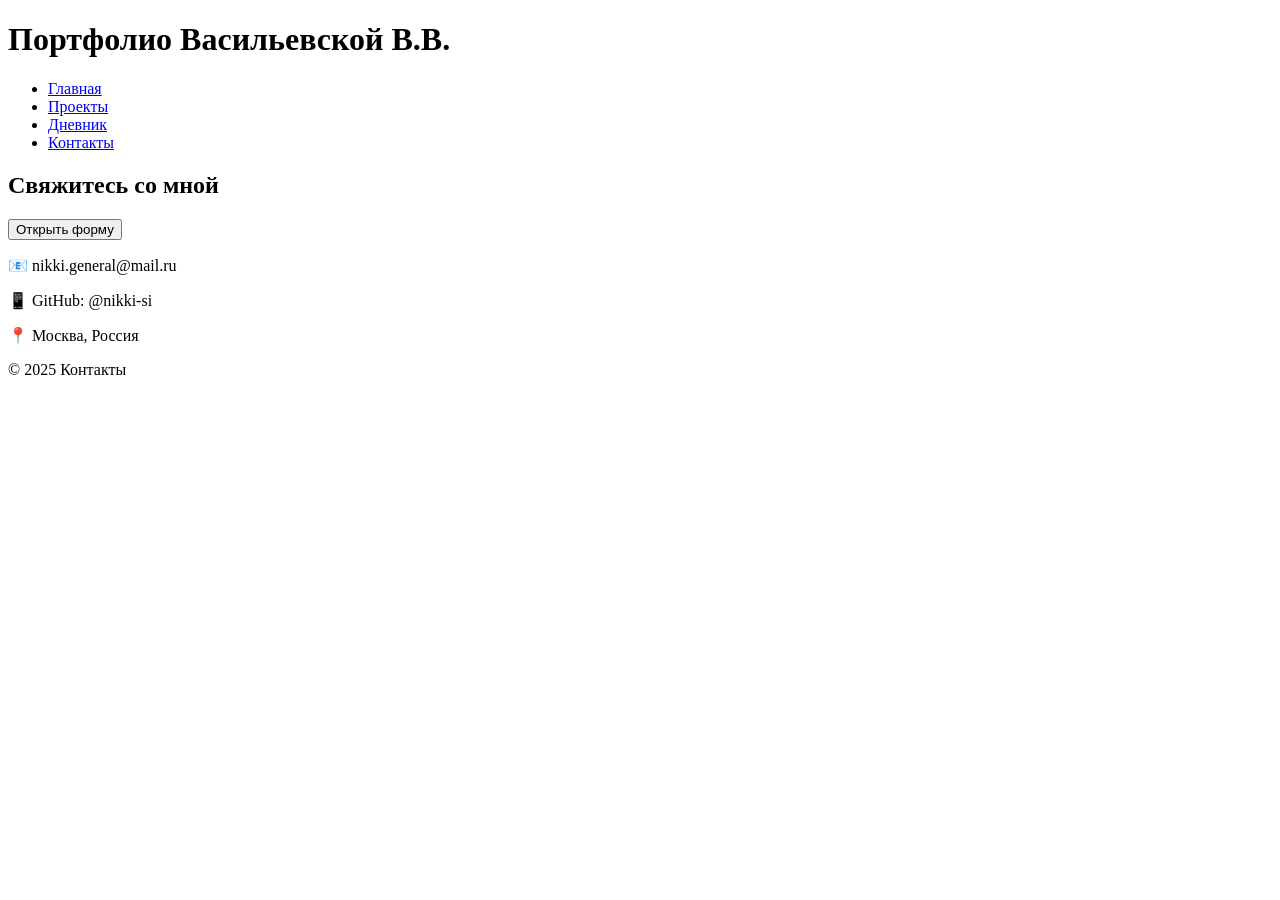
==== pages/contacts.html @ c7d2796f "Create contacts.html" ====
<!DOCTYPE html>
<html lang="ru">
<head>
  <meta charset="UTF-8" />
  <meta name="viewport" content="width=device-width, initial-scale=1.0" />
  <title>Контакты — Портфолио Васильевской В.В.</title>
  <link rel="stylesheet" href="../styles/styles.css" />
</head>
<body>
  <div class="page">
    <header class="header">
      <h1 class="header__title">Портфолио Васильевской В.В.</h1>
    </header>

    <nav class="nav">
      <ul class="nav__list">
        <li class="nav__item"><a class="nav__link" href="../index.html">Главная</a></li>
        <li class="nav__item"><a class="nav__link" href="projects.html">Проекты</a></li>
        <li class="nav__item"><a class="nav__link" href="diary.html">Дневник</a></li>
        <li class="nav__item nav__item--active"><a class="nav__link" href="contacts.html">Контакты</a></li>
      </ul>
    </nav>

    <main class="main">
      <section class="contacts">
        <h2 class="contacts__title">Свяжитесь со мной</h2>
        <button class="contacts__btn" onclick="contactModal.showModal()">Открыть форму</button>

        <div class="contacts__info">
          <p>📧 nikki.general@mail.ru</p>
          <p>📱 GitHub: @nikki-si</p>
          <p>📍 Москва, Россия</p>
        </div>
      </section>
    </main>


    <dialog id="contactModal">
      <div class="modal-header">
        <h2>Форма обратной связи</h2>
      </div>
      <div class="modal-content">
        <form id="feedbackForm" method="dialog">
          <div class="form-group">
            <label for="name">Имя<span class="required">*</span></label>
            <input type="text" id="name" name="name" required placeholder="Введите ваше имя">
          </div>
          <div class="form-group">
            <label for="email">Email<span class="required">*</span></label>
            <input type="email" id="email" name="email" required placeholder="example@mail.ru">
          </div>
          <div class="form-group">
            <label for="message">Сообщение<span class="required">*</span></label>
            <textarea id="message" name="message" required placeholder="Ваше сообщение..."></textarea>
          </div>
          <div class="modal-actions">
            <button type="submit" class="btn btn-secondary">Отмена</button>
            <button type="button" class="btn btn-primary" onclick="submitForm()">Отправить</button>
          </div>
        </form>
      </div>
    </dialog>

    <footer class="footer">
      <p class="footer__text">&copy; 2025 Контакты</p>
    </footer>
  </div>

  <script>
    function submitForm() {
      const form = document.getElementById('feedbackForm');
      if (!form.checkValidity()) {
        form.reportValidity();
        return;
      }
      alert('Спасибо! Ваше сообщение отправлено.');
      contactModal.close();
      form.reset();
    }

    document.getElementById('contactModal').addEventListener('click', function(e) {
      if (e.target === this) this.close();
    });
  </script>
</body>
</html>
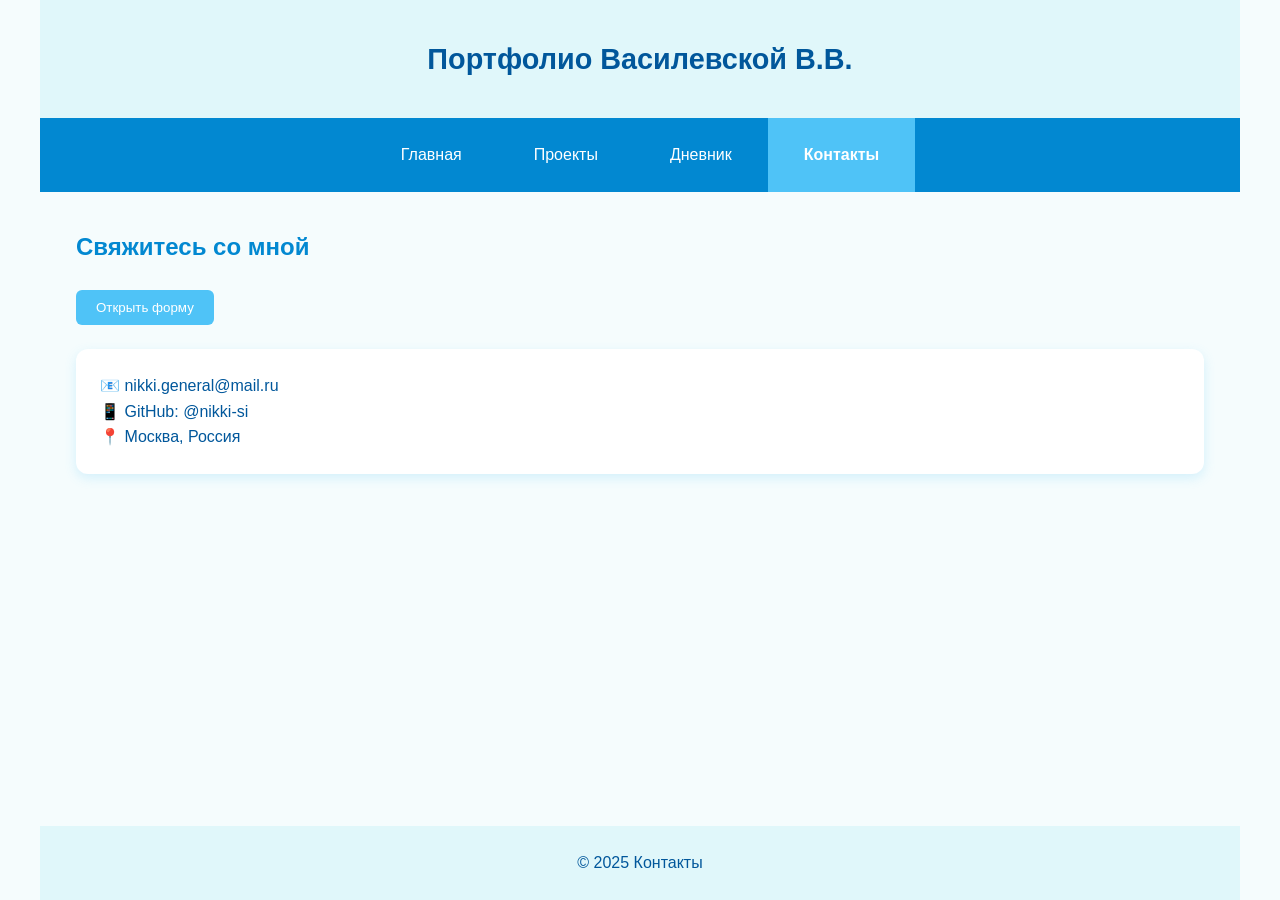
==== commit 647a1a1a: "Update contacts.html" ====
--- a/pages/contacts.html
+++ b/pages/contacts.html
@@ -3,13 +3,13 @@
 <head>
   <meta charset="UTF-8" />
   <meta name="viewport" content="width=device-width, initial-scale=1.0" />
-  <title>Контакты — Портфолио Васильевской В.В.</title>
+  <title>Контакты — Портфолио Василевской В.В.</title>
   <link rel="stylesheet" href="../styles/styles.css" />
 </head>
 <body>
   <div class="page">
     <header class="header">
-      <h1 class="header__title">Портфолио Васильевской В.В.</h1>
+      <h1 class="header__title">Портфолио Василевской В.В.</h1>
     </header>
 
     <nav class="nav">
--- a/styles/styles.css
+++ b/styles/styles.css
@@ -0,0 +1,394 @@
+
+:root {
+  --color-main: #e0f7fa;       
+  --color-accent: #4fc3f7;      
+  --color-light: #ffffff;      
+  --color-dark: #0288d1;        
+  --color-text: #01579b;        
+  --color-white: #ffffff;
+
+  --shadow: 0 4px 12px rgba(79, 195, 247, 0.2);
+  --radius: 12px;
+  --space-sm: 12px;
+  --space-md: 24px;
+  --space-lg: 36px;
+  --transition: all 0.3s ease;
+}
+
+
+* {
+  margin: 0;
+  padding: 0;
+  box-sizing: border-box;
+}
+
+body {
+  font-family: 'Segoe UI', Tahoma, Geneva, Verdana, sans-serif;
+  line-height: 1.6;
+  color: var(--color-text);
+  background-color: #f5fcfd;
+}
+
+.page {
+  max-width: 1200px;
+  margin: 0 auto;
+  min-height: 100vh;
+  display: flex;
+  flex-direction: column;
+}
+
+
+.header {
+  background: var(--color-main);
+  color: var(--color-text);
+  padding: var(--space-lg);
+  text-align: center;
+}
+.header__title {
+  font-size: 1.8rem;
+}
+
+
+.nav {
+  background: var(--color-dark);
+}
+.nav__list {
+  list-style: none;
+  display: flex;
+  justify-content: center;
+  gap: 0;
+}
+.nav__item {
+  margin: 0;
+}
+.nav__link {
+  display: block;
+  padding: var(--space-md) var(--space-lg);
+  color: var(--color-white);
+  text-decoration: none;
+  transition: var(--transition);
+}
+.nav__link:hover,
+.nav__item--active .nav__link {
+  background: var(--color-accent);
+  font-weight: bold;
+}
+
+
+.main {
+  padding: var(--space-lg);
+  flex: 1;
+}
+
+
+.profile__card {
+  display: flex;
+  align-items: center;
+  gap: var(--space-lg);
+  background: var(--color-light);
+  padding: var(--space-lg);
+  border-radius: var(--radius);
+  box-shadow: var(--shadow);
+}
+.profile__photo {
+  width: 150px;
+  height: 150px;
+  border-radius: 50%;
+  border: 3px solid var(--color-accent);
+  object-fit: cover;
+}
+.profile__info {
+  flex: 1;
+}
+.profile__name {
+  font-size: 1.6rem;
+  color: var(--color-dark);
+  margin-bottom: var(--space-sm);
+}
+.profile__group {
+  color: var(--color-accent);
+  font-size: 1.1rem;
+  margin-bottom: var(--space-sm);
+}
+.profile__desc {
+  margin-bottom: var(--space-md);
+}
+.profile__resume-btn {
+  display: inline-block;
+  padding: 8px 16px;
+  background: var(--color-accent);
+  color: white;
+  text-decoration: none;
+  border-radius: 6px;
+  font-weight: bold;
+  transition: var(--transition);
+}
+.profile__resume-btn:hover {
+  background: var(--color-dark);
+  transform: translateY(-2px);
+}
+
+
+.skills__title {
+  font-size: 1.5rem;
+  color: var(--color-dark);
+  margin-bottom: var(--space-md);
+}
+.skills__list {
+  display: flex;
+  flex-wrap: wrap;
+  gap: var(--space-md);
+}
+.skill {
+  flex: 1;
+  min-width: 200px;
+  padding: var(--space-md);
+  border-radius: var(--radius);
+  color: white;
+  font-weight: bold;
+  position: relative;
+  transition: var(--transition);
+}
+.skill:hover {
+  transform: translateY(-3px);
+}
+.skill__percent {
+  position: absolute;
+  right: var(--space-md);
+  top: 50%;
+  transform: translateY(-50%);
+}
+.skill--html { background: #4fc3f7; }
+.skill--js { background: #29b6f6; }
+.skill--bootstrap { background: #039be5; }
+.skill--react { background: #0288d1; }
+
+
+.projects__title,
+.projects-page__title {
+  font-size: 1.5rem;
+  color: var(--color-dark);
+  margin-bottom: var(--space-md);
+}
+.projects__grid {
+  display: grid;
+  grid-template-columns: repeat(auto-fit, minmax(280px, 1fr));
+  gap: var(--space-md);
+}
+.project-card {
+  background: var(--color-light);
+  padding: var(--space-md);
+  border-radius: var(--radius);
+  box-shadow: var(--shadow);
+  border-left: 4px solid var(--color-accent);
+  transition: var(--transition);
+}
+.project-card:hover {
+  transform: translateY(-5px);
+}
+.project-card__title {
+  color: var(--color-dark);
+  margin-bottom: var(--space-sm);
+}
+.project-card__desc {
+  color: #555;
+  font-size: 0.95rem;
+}
+
+
+.projects-page__filters {
+  display: flex;
+  gap: var(--space-sm);
+  margin-bottom: var(--space-md);
+}
+.filter-btn {
+  padding: 6px 12px;
+  border: 1px solid var(--color-accent);
+  background: transparent;
+  color: var(--color-accent);
+  border-radius: 6px;
+  cursor: pointer;
+}
+.filter-btn--active,
+.filter-btn:hover {
+  background: var(--color-accent);
+  color: white;
+}
+
+
+.diary__title {
+  font-size: 1.5rem;
+  color: var(--color-dark);
+  margin-bottom: var(--space-md);
+}
+.diary__entries {
+  list-style: none;
+  margin-bottom: var(--space-lg);
+}
+.diary__entry {
+  padding: var(--space-sm) 0;
+  border-bottom: 1px solid #eee;
+}
+.diary__date {
+  font-weight: bold;
+  color: var(--color-accent);
+}
+.diary__entry--done {
+  color: #2e7d32;
+}
+.diary__entry--in-progress {
+  color: #f57c00;
+}
+
+.diary__courses-title {
+  margin: var(--space-lg) 0 var(--space-md);
+  color: var(--color-dark);
+}
+.diary__course {
+  margin-bottom: var(--space-md);
+}
+.diary__course-header {
+  display: flex;
+  justify-content: space-between;
+  margin-bottom: 6px;
+  font-weight: bold;
+}
+.diary__progress-bar {
+  height: 8px;
+  background: #e0f7fa;
+  border-radius: 4px;
+  overflow: hidden;
+}
+.diary__progress-fill {
+  height: 100%;
+  background: var(--color-accent);
+}
+
+
+.contacts__title {
+  font-size: 1.5rem;
+  color: var(--color-dark);
+  margin-bottom: var(--space-md);
+}
+.contacts__btn {
+  padding: 10px 20px;
+  background: var(--color-accent);
+  color: white;
+  border: none;
+  border-radius: 6px;
+  cursor: pointer;
+  margin-bottom: var(--space-md);
+}
+.contacts__info {
+  background: var(--color-light);
+  padding: var(--space-md);
+  border-radius: var(--radius);
+  box-shadow: var(--shadow);
+}
+
+
+dialog::backdrop {
+  background: rgba(0, 0, 0, 0.5);
+}
+dialog {
+  border: none;
+  border-radius: var(--radius);
+  padding: 0;
+  box-shadow: 0 10px 30px rgba(0, 0, 0, 0.2);
+  max-width: 500px;
+  width: 90vw;
+}
+.modal-header {
+  background: var(--color-main);
+  color: var(--color-text);
+  padding: var(--space-md);
+}
+.modal-content {
+  padding: var(--space-lg);
+}
+.form-group {
+  margin-bottom: var(--space-md);
+}
+.form-group label {
+  display: block;
+  margin-bottom: 6px;
+  font-weight: 600;
+}
+.form-group input,
+.form-group textarea {
+  width: 100%;
+  padding: 10px;
+  border: 2px solid #e0f7fa;
+  border-radius: 6px;
+  font-size: 1rem;
+  transition: var(--transition);
+}
+.form-group input:focus,
+.form-group textarea:focus {
+  outline: none;
+  border-color: var(--color-accent);
+}
+.form-group textarea {
+  min-height: 100px;
+  resize: vertical;
+}
+.required {
+  color: #d32f2f;
+}
+.modal-actions {
+  display: flex;
+  gap: 12px;
+  justify-content: flex-end;
+  margin-top: var(--space-md);
+}
+.btn {
+  padding: 8px 16px;
+  border: none;
+  border-radius: 6px;
+  cursor: pointer;
+  font-weight: bold;
+  transition: var(--transition);
+}
+.btn-primary {
+  background: var(--color-accent);
+  color: white;
+}
+.btn-primary:hover {
+  background: var(--color-dark);
+}
+.btn-secondary {
+  background: #f0f0f0;
+  color: #333;
+}
+.btn-secondary:hover {
+  background: #e0e0e0;
+}
+
+
+.footer {
+  background: var(--color-main);
+  color: var(--color-text);
+  text-align: center;
+  padding: var(--space-md);
+  margin-top: auto;
+}
+
+
+@media (max-width: 768px) {
+  .profile__card {
+    flex-direction: column;
+    text-align: center;
+  }
+  .nav__list {
+    flex-direction: column;
+  }
+  .skills__list {
+    justify-content: center;
+  }
+  .modal-actions {
+    flex-direction: column;
+  }
+  .btn {
+    width: 100%;
+  }
+}
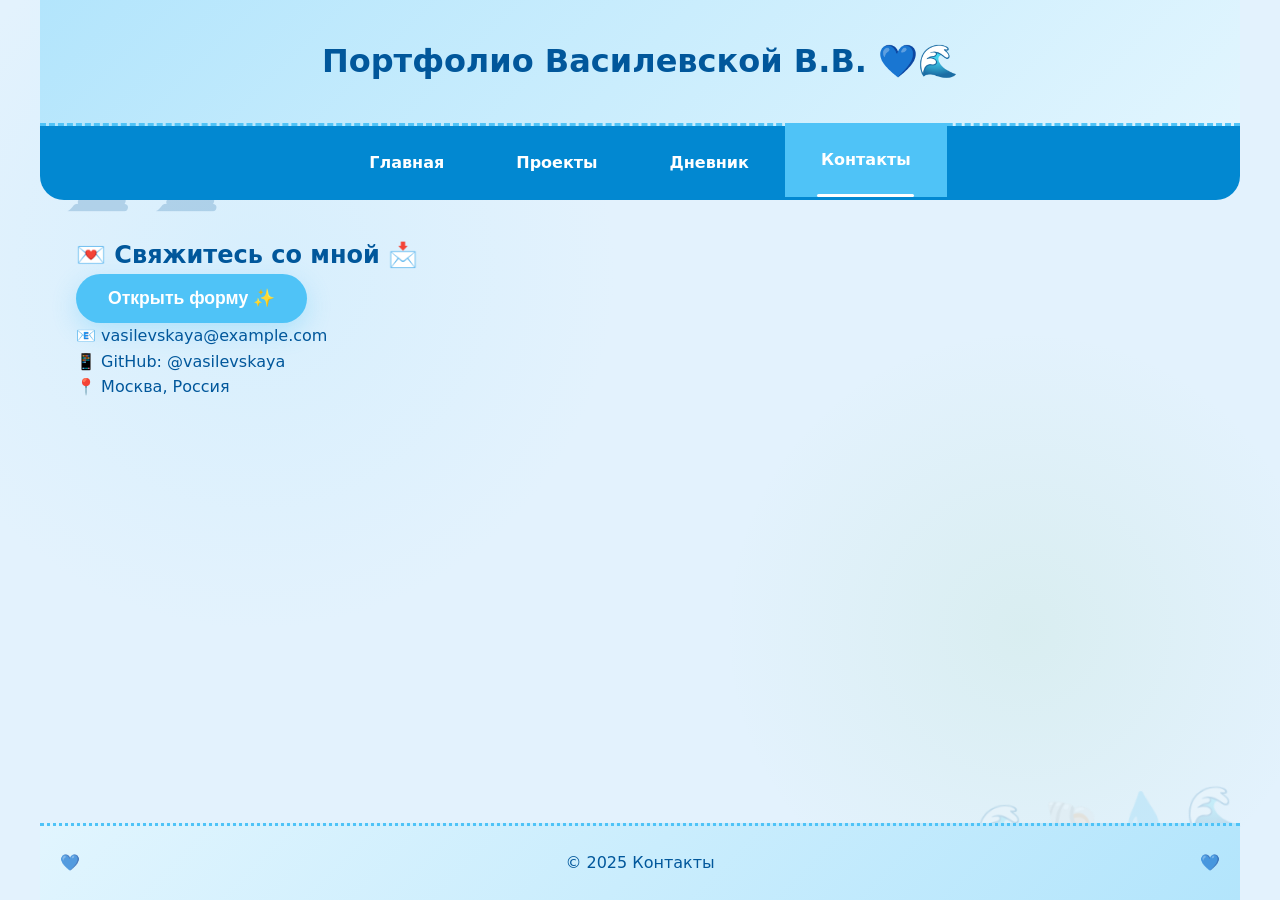
==== commit 0a8a77ae: "Update contacts.html" ====
--- a/pages/contacts.html
+++ b/pages/contacts.html
@@ -27,14 +27,14 @@
         <button class="contacts__btn" onclick="contactModal.showModal()">Открыть форму</button>
 
         <div class="contacts__info">
-          <p>📧 nikki.general@mail.ru</p>
-          <p>📱 GitHub: @nikki-si</p>
+          <p>📧 vasilevskaya@example.com</p>
+          <p>📱 GitHub: @vasilevskaya</p>
           <p>📍 Москва, Россия</p>
         </div>
       </section>
     </main>
 
-
+    <!-- Модальное окно -->
     <dialog id="contactModal">
       <div class="modal-header">
         <h2>Форма обратной связи</h2>
--- a/styles/styles.css
+++ b/styles/styles.css
@@ -1,18 +1,41 @@
 
 :root {
-  --color-main: #e0f7fa;       
+  --color-main: #e3f2fd;        
   --color-accent: #4fc3f7;      
-  --color-light: #ffffff;      
-  --color-dark: #0288d1;        
-  --color-text: #01579b;        
-  --color-white: #ffffff;
-
-  --shadow: 0 4px 12px rgba(79, 195, 247, 0.2);
-  --radius: 12px;
+  --color-light: #ffffff;
+  --color-dark: #0288d1;
+  --color-text: #01579b;
+  --color-wave: #b3e5fc;
+  --color-foam: #e1f5fe;
+  --shadow: 0 8px 25px rgba(79, 195, 247, 0.3);
+  --radius: 24px;
   --space-sm: 12px;
   --space-md: 24px;
   --space-lg: 36px;
-  --transition: all 0.3s ease;
+  --transition: all 0.35s cubic-bezier(0.25, 0.8, 0.25, 1);
+}
+
+
+body::before {
+  content: "☁️ ☁️";
+  position: fixed;
+  top: 15%;
+  left: 5%;
+  font-size: 4.2rem;
+  opacity: 0.2;
+  z-index: -1;
+  pointer-events: none;
+}
+body::after {
+  content: "🌊 🐚 💧 🌊";
+  position: fixed;
+  bottom: 5%;
+  right: 3%;
+  font-size: 2.8rem;
+  opacity: 0.18;
+  z-index: -1;
+  pointer-events: none;
+  transform: rotate(-5deg);
 }
 
 
@@ -23,10 +46,13 @@
 }
 
 body {
-  font-family: 'Segoe UI', Tahoma, Geneva, Verdana, sans-serif;
+  font-family: 'Segoe UI', system-ui, sans-serif;
   line-height: 1.6;
   color: var(--color-text);
-  background-color: #f5fcfd;
+  background: var(--color-main);
+  background-image:
+    radial-gradient(circle at 20% 30%, rgba(179, 229, 252, 0.25) 0%, transparent 30%),
+    radial-gradient(circle at 80% 70%, rgba(129, 199, 132, 0.1) 0%, transparent 25%);
 }
 
 .page {
@@ -39,24 +65,28 @@
 
 
 .header {
-  background: var(--color-main);
+  background: linear-gradient(135deg, #b3e5fc, #e1f5fe);
   color: var(--color-text);
   padding: var(--space-lg);
   text-align: center;
-}
-.header__title {
-  font-size: 1.8rem;
+  border-bottom: 3px dashed var(--color-accent);
+  position: relative;
+}
+.header__title::after {
+  content: " 💙🌊";
 }
 
 
 .nav {
   background: var(--color-dark);
+  border-radius: 0 0 var(--radius) var(--radius);
 }
 .nav__list {
   list-style: none;
   display: flex;
   justify-content: center;
   gap: 0;
+  flex-wrap: wrap;
 }
 .nav__item {
   margin: 0;
@@ -64,14 +94,32 @@
 .nav__link {
   display: block;
   padding: var(--space-md) var(--space-lg);
-  color: var(--color-white);
+  color: white;
   text-decoration: none;
   transition: var(--transition);
+  font-weight: 600;
+  position: relative;
 }
 .nav__link:hover,
 .nav__item--active .nav__link {
   background: var(--color-accent);
-  font-weight: bold;
+  transform: translateY(-3px);
+}
+.nav__link::after {
+  content: "";
+  position: absolute;
+  bottom: 0;
+  left: 50%;
+  width: 0;
+  height: 3px;
+  background: white;
+  transition: width 0.3s, left 0.3s;
+  border-radius: 2px;
+}
+.nav__link:hover::after,
+.nav__item--active .nav__link::after {
+  width: 60%;
+  left: 20%;
 }
 
 
@@ -89,74 +137,102 @@
   padding: var(--space-lg);
   border-radius: var(--radius);
   box-shadow: var(--shadow);
+  border: 3px solid var(--color-foam);
+  position: relative;
+  overflow: hidden;
+}
+.profile__card::before {
+  content: "✨";
+  position: absolute;
+  top: 10px;
+  right: 10px;
+  font-size: 1.4rem;
+  opacity: 0.6;
 }
 .profile__photo {
-  width: 150px;
-  height: 150px;
+  width: 170px;
+  height: 170px;
   border-radius: 50%;
-  border: 3px solid var(--color-accent);
+  border: 5px solid var(--color-accent);
   object-fit: cover;
+  box-shadow: 0 6px 15px rgba(0,0,0,0.12);
+  animation: float 4s ease-in-out infinite;
+}
+@keyframes float {
+  0%, 100% { transform: translateY(0); }
+  50% { transform: translateY(-10px); }
 }
 .profile__info {
   flex: 1;
 }
 .profile__name {
-  font-size: 1.6rem;
+  font-size: 2rem;
   color: var(--color-dark);
   margin-bottom: var(--space-sm);
 }
 .profile__group {
   color: var(--color-accent);
-  font-size: 1.1rem;
+  font-size: 1.3rem;
   margin-bottom: var(--space-sm);
 }
-.profile__desc {
-  margin-bottom: var(--space-md);
+.profile__desc::before {
+  content: "👋 ";
+}
+.profile__desc::after {
+  content: " 💻";
 }
 .profile__resume-btn {
   display: inline-block;
-  padding: 8px 16px;
+  padding: 12px 28px;
   background: var(--color-accent);
   color: white;
   text-decoration: none;
-  border-radius: 6px;
+  border-radius: 50px;
   font-weight: bold;
   transition: var(--transition);
+  box-shadow: 0 6px 15px rgba(79, 195, 247, 0.4);
+  position: relative;
+  overflow: hidden;
 }
 .profile__resume-btn:hover {
   background: var(--color-dark);
-  transform: translateY(-2px);
-}
-
-
-.skills__title {
-  font-size: 1.5rem;
-  color: var(--color-dark);
-  margin-bottom: var(--space-md);
+  transform: scale(1.07);
+}
+.profile__resume-btn::after {
+  content: " 📄";
+}
+
+
+.skills__title::before {
+  content: "🛠️ ";
+}
+.skills__title::after {
+  content: " 💙";
 }
 .skills__list {
   display: flex;
   flex-wrap: wrap;
   gap: var(--space-md);
+  justify-content: center;
 }
 .skill {
   flex: 1;
-  min-width: 200px;
+  min-width: 230px;
   padding: var(--space-md);
   border-radius: var(--radius);
   color: white;
   font-weight: bold;
   position: relative;
-  transition: var(--transition);
-}
-.skill:hover {
-  transform: translateY(-3px);
+  text-align: center;
+  box-shadow: var(--shadow);
+  border: 2px solid rgba(255,255,255,0.3);
 }
 .skill__percent {
   position: absolute;
   right: var(--space-md);
   top: 50%;
   transform: translateY(-50%);
+  font-size: 1.2rem;
 }
 .skill--html { background: #4fc3f7; }
 .skill--js { background: #29b6f6; }
@@ -164,11 +240,13 @@
 .skill--react { background: #0288d1; }
 
 
-.projects__title,
-.projects-page__title {
-  font-size: 1.5rem;
-  color: var(--color-dark);
-  margin-bottom: var(--space-md);
+.projects__title::before,
+.projects-page__title::before {
+  content: "📁 ";
+}
+.projects__title::after,
+.projects-page__title::after {
+  content: " 🌊";
 }
 .projects__grid {
   display: grid;
@@ -180,11 +258,20 @@
   padding: var(--space-md);
   border-radius: var(--radius);
   box-shadow: var(--shadow);
-  border-left: 4px solid var(--color-accent);
-  transition: var(--transition);
+  border-top: 5px solid var(--color-accent);
+  transition: var(--transition);
+  position: relative;
+}
+.project-card::before {
+  content: "💡";
+  position: absolute;
+  top: 12px;
+  right: 12px;
+  opacity: 0.7;
 }
 .project-card:hover {
-  transform: translateY(-5px);
+  transform: translateY(-8px);
+  box-shadow: 0 12px 30px rgba(79, 195, 247, 0.5);
 }
 .project-card__title {
   color: var(--color-dark);
@@ -192,7 +279,6 @@
 }
 .project-card__desc {
   color: #555;
-  font-size: 0.95rem;
 }
 
 
@@ -200,154 +286,151 @@
   display: flex;
   gap: var(--space-sm);
   margin-bottom: var(--space-md);
+  justify-content: center;
+  flex-wrap: wrap;
 }
 .filter-btn {
-  padding: 6px 12px;
-  border: 1px solid var(--color-accent);
+  padding: 10px 20px;
+  border: 2px solid var(--color-accent);
   background: transparent;
   color: var(--color-accent);
-  border-radius: 6px;
+  border-radius: 50px;
   cursor: pointer;
-}
-.filter-btn--active,
-.filter-btn:hover {
-  background: var(--color-accent);
-  color: white;
-}
-
-
-.diary__title {
-  font-size: 1.5rem;
-  color: var(--color-dark);
-  margin-bottom: var(--space-md);
-}
-.diary__entries {
-  list-style: none;
-  margin-bottom: var(--space-lg);
-}
-.diary__entry {
-  padding: var(--space-sm) 0;
-  border-bottom: 1px solid #eee;
-}
-.diary__date {
-  font-weight: bold;
-  color: var(--color-accent);
-}
-.diary__entry--done {
-  color: #2e7d32;
-}
-.diary__entry--in-progress {
-  color: #f57c00;
-}
-
-.diary__courses-title {
-  margin: var(--space-lg) 0 var(--space-md);
-  color: var(--color-dark);
-}
-.diary__course {
-  margin-bottom: var(--space-md);
-}
-.diary__course-header {
-  display: flex;
-  justify-content: space-between;
-  margin-bottom: 6px;
-  font-weight: bold;
+  font-weight: 600;
+  transition: var(--transition);
+  position: relative;
+  overflow: hidden;
+}
+.filter-btn::before {
+  content: "🔍";
+  margin-right: 6px;
+}
+.filter-btn:hover,
+.filter-btn--active {
+  background: var(--color-accent);
+  color: white;
+  transform: scale(1.05);
+}
+
+
+.diary__title::before {
+  content: "📓 ";
+}
+.diary__title::after {
+  content: " 📈";
+}
+.diary__entry--done::before {
+  content: "✅ ";
+}
+.diary__entry--in-progress::before {
+  content: "⏳ ";
 }
 .diary__progress-bar {
-  height: 8px;
-  background: #e0f7fa;
-  border-radius: 4px;
+  height: 10px;
+  background: var(--color-foam);
+  border-radius: 5px;
   overflow: hidden;
 }
 .diary__progress-fill {
   height: 100%;
   background: var(--color-accent);
-}
-
-
-.contacts__title {
-  font-size: 1.5rem;
-  color: var(--color-dark);
-  margin-bottom: var(--space-md);
+  border-radius: 5px;
+}
+
+
+.contacts__title::before {
+  content: "💌 ";
+}
+.contacts__title::after {
+  content: " 📩";
 }
 .contacts__btn {
-  padding: 10px 20px;
+  padding: 14px 32px;
   background: var(--color-accent);
   color: white;
   border: none;
-  border-radius: 6px;
+  border-radius: 50px;
   cursor: pointer;
-  margin-bottom: var(--space-md);
-}
-.contacts__info {
-  background: var(--color-light);
-  padding: var(--space-md);
-  border-radius: var(--radius);
+  font-weight: bold;
+  transition: var(--transition);
   box-shadow: var(--shadow);
-}
-
-
-dialog::backdrop {
-  background: rgba(0, 0, 0, 0.5);
-}
+  font-size: 1.1rem;
+}
+.contacts__btn:hover {
+  background: var(--color-dark);
+  transform: scale(1.07);
+}
+.contacts__btn::after {
+  content: " ✨";
+}
+
+
 dialog {
   border: none;
   border-radius: var(--radius);
   padding: 0;
-  box-shadow: 0 10px 30px rgba(0, 0, 0, 0.2);
-  max-width: 500px;
-  width: 90vw;
+  box-shadow: 0 20px 50px rgba(0, 0, 0, 0.3);
+  max-width: 540px;
+  width: 92vw;
+  position: fixed;
+  top: 50%;
+  left: 50%;
+  transform: translate(-50%, -50%);
+  margin: 0;
+  border: 3px solid var(--color-foam);
+}
+dialog::backdrop {
+  background: rgba(1, 87, 155, 0.7);
 }
 .modal-header {
-  background: var(--color-main);
+  background: linear-gradient(135deg, #b3e5fc, #e1f5fe);
   color: var(--color-text);
   padding: var(--space-md);
+  text-align: center;
+  position: relative;
+}
+.modal-header h2::after {
+  content: " 💙";
 }
 .modal-content {
   padding: var(--space-lg);
 }
-.form-group {
-  margin-bottom: var(--space-md);
-}
 .form-group label {
   display: block;
-  margin-bottom: 6px;
+  margin-bottom: 8px;
   font-weight: 600;
 }
 .form-group input,
-.form-group textarea {
+.form-group textarea,
+.form-group select {
   width: 100%;
-  padding: 10px;
-  border: 2px solid #e0f7fa;
-  border-radius: 6px;
+  padding: 14px;
+  border: 2px solid var(--color-foam);
+  border-radius: 14px;
   font-size: 1rem;
   transition: var(--transition);
 }
 .form-group input:focus,
-.form-group textarea:focus {
+.form-group textarea:focus,
+.form-group select:focus {
   outline: none;
   border-color: var(--color-accent);
-}
-.form-group textarea {
-  min-height: 100px;
-  resize: vertical;
-}
-.required {
-  color: #d32f2f;
+  box-shadow: 0 0 0 4px rgba(79, 195, 247, 0.35);
 }
 .modal-actions {
   display: flex;
-  gap: 12px;
+  gap: 14px;
   justify-content: flex-end;
   margin-top: var(--space-md);
 }
 .btn {
-  padding: 8px 16px;
+  padding: 12px 24px;
   border: none;
-  border-radius: 6px;
+  border-radius: 12px;
   cursor: pointer;
   font-weight: bold;
   transition: var(--transition);
+  font-size: 1rem;
 }
 .btn-primary {
   background: var(--color-accent);
@@ -355,22 +438,42 @@
 }
 .btn-primary:hover {
   background: var(--color-dark);
+  transform: translateY(-3px);
 }
 .btn-secondary {
-  background: #f0f0f0;
-  color: #333;
+  background: #f0f9ff;
+  color: var(--color-text);
+  border: 2px solid var(--color-foam);
 }
 .btn-secondary:hover {
-  background: #e0e0e0;
+  background: #e1f5fe;
 }
 
 
 .footer {
-  background: var(--color-main);
+  background: linear-gradient(135deg, #e1f5fe, #b3e5fc);
   color: var(--color-text);
   text-align: center;
   padding: var(--space-md);
   margin-top: auto;
+  border-top: 3px dotted var(--color-accent);
+  position: relative;
+}
+.footer::before {
+  content: "💙";
+  position: absolute;
+  left: 20px;
+  top: 50%;
+  transform: translateY(-50%);
+  opacity: 0.7;
+}
+.footer::after {
+  content: "💙";
+  position: absolute;
+  right: 20px;
+  top: 50%;
+  transform: translateY(-50%);
+  opacity: 0.7;
 }
 
 
@@ -382,13 +485,14 @@
   .nav__list {
     flex-direction: column;
   }
-  .skills__list {
-    justify-content: center;
-  }
   .modal-actions {
     flex-direction: column;
   }
   .btn {
     width: 100%;
   }
-}
+  body::before,
+  body::after {
+    font-size: 2.5rem;
+  }
+}
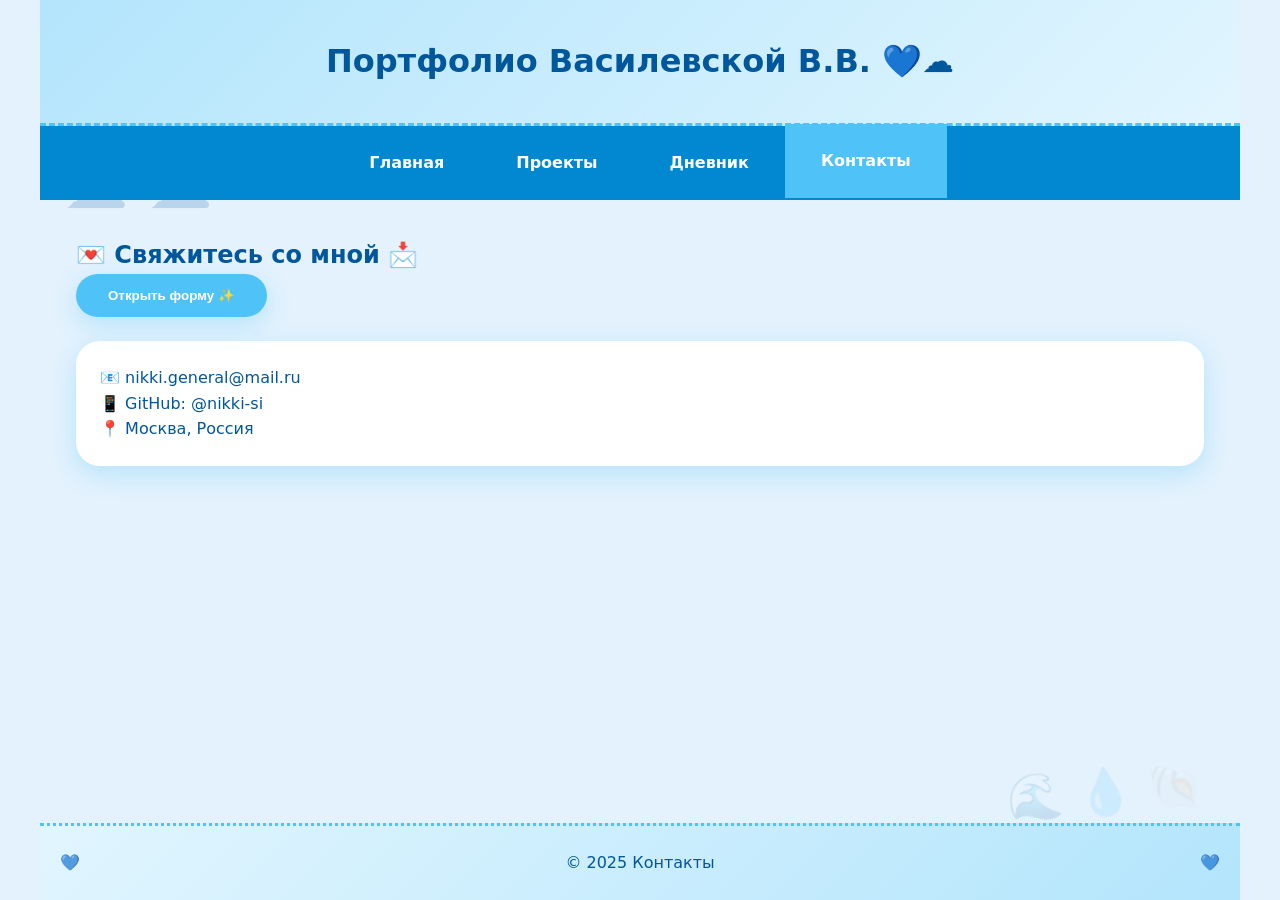
==== commit 053e77ff: "Update contacts.html" ====
--- a/pages/contacts.html
+++ b/pages/contacts.html
@@ -27,8 +27,8 @@
         <button class="contacts__btn" onclick="contactModal.showModal()">Открыть форму</button>
 
         <div class="contacts__info">
-          <p>📧 vasilevskaya@example.com</p>
-          <p>📱 GitHub: @vasilevskaya</p>
+          <p>📧 nikki.general@mail.ru</p>
+          <p>📱 GitHub: @nikki-si</p>
           <p>📍 Москва, Россия</p>
         </div>
       </section>
--- a/styles/styles.css
+++ b/styles/styles.css
@@ -1,12 +1,11 @@
-
+/* === Цветовая палитра: небесно-морская === */
 :root {
-  --color-main: #e3f2fd;        
-  --color-accent: #4fc3f7;      
-  --color-light: #ffffff;
-  --color-dark: #0288d1;
-  --color-text: #01579b;
-  --color-wave: #b3e5fc;
-  --color-foam: #e1f5fe;
+  --color-main: #e3f2fd;        /* фон страницы */
+  --color-accent: #4fc3f7;      /* акцентный голубой */
+  --color-light: #ffffff;       /* белый */
+  --color-dark: #0288d1;        /* тёмно-голубой */
+  --color-text: #01579b;        /* основной текст */
+  --color-foam: #e1f5fe;        /* пена волн */
   --shadow: 0 8px 25px rgba(79, 195, 247, 0.3);
   --radius: 24px;
   --space-sm: 12px;
@@ -15,29 +14,45 @@
   --transition: all 0.35s cubic-bezier(0.25, 0.8, 0.25, 1);
 }
 
-
+/* === Фон: облака + море (через изображения) === */
+body {
+  font-family: 'Segoe UI', system-ui, -apple-system, sans-serif;
+  line-height: 1.6;
+  color: var(--color-text);
+  background:
+    url('../images/bg-clouds.jpg') no-repeat top left,
+    url('../images/bg-sea.jpg') no-repeat bottom right,
+    var(--color-main);
+  background-size: 28%, 32%, auto;
+  background-attachment: fixed;
+  background-blend-mode: overlay;
+  background-position: 5% 10%, 90% 90%;
+  margin: 0;
+  padding: 0;
+}
+
+/* === Декоративные эмодзи на фоне (резерв, если нет изображений) === */
 body::before {
   content: "☁️ ☁️";
   position: fixed;
   top: 15%;
   left: 5%;
-  font-size: 4.2rem;
-  opacity: 0.2;
-  z-index: -1;
-  pointer-events: none;
-}
-body::after {
-  content: "🌊 🐚 💧 🌊";
-  position: fixed;
-  bottom: 5%;
-  right: 3%;
-  font-size: 2.8rem;
+  font-size: 4rem;
   opacity: 0.18;
   z-index: -1;
   pointer-events: none;
-  transform: rotate(-5deg);
-}
-
+}
+body::after {
+  content: "🌊 💧 🐚";
+  position: fixed;
+  bottom: 8%;
+  right: 6%;
+  font-size: 2.8rem;
+  opacity: 0.15;
+  z-index: -1;
+  pointer-events: none;
+  transform: rotate(-4deg);
+}
 
 * {
   margin: 0;
@@ -45,16 +60,6 @@
   box-sizing: border-box;
 }
 
-body {
-  font-family: 'Segoe UI', system-ui, sans-serif;
-  line-height: 1.6;
-  color: var(--color-text);
-  background: var(--color-main);
-  background-image:
-    radial-gradient(circle at 20% 30%, rgba(179, 229, 252, 0.25) 0%, transparent 30%),
-    radial-gradient(circle at 80% 70%, rgba(129, 199, 132, 0.1) 0%, transparent 25%);
-}
-
 .page {
   max-width: 1200px;
   margin: 0 auto;
@@ -63,23 +68,21 @@
   flex-direction: column;
 }
 
-
+/* === Шапка === */
 .header {
   background: linear-gradient(135deg, #b3e5fc, #e1f5fe);
   color: var(--color-text);
   padding: var(--space-lg);
   text-align: center;
   border-bottom: 3px dashed var(--color-accent);
-  position: relative;
 }
 .header__title::after {
-  content: " 💙🌊";
-}
-
-
+  content: " 💙☁️";
+}
+
+/* === Навигация === */
 .nav {
   background: var(--color-dark);
-  border-radius: 0 0 var(--radius) var(--radius);
 }
 .nav__list {
   list-style: none;
@@ -98,37 +101,20 @@
   text-decoration: none;
   transition: var(--transition);
   font-weight: 600;
-  position: relative;
 }
 .nav__link:hover,
 .nav__item--active .nav__link {
   background: var(--color-accent);
-  transform: translateY(-3px);
-}
-.nav__link::after {
-  content: "";
-  position: absolute;
-  bottom: 0;
-  left: 50%;
-  width: 0;
-  height: 3px;
-  background: white;
-  transition: width 0.3s, left 0.3s;
-  border-radius: 2px;
-}
-.nav__link:hover::after,
-.nav__item--active .nav__link::after {
-  width: 60%;
-  left: 20%;
-}
-
-
+  transform: translateY(-2px);
+}
+
+/* === Основной контент === */
 .main {
   padding: var(--space-lg);
   flex: 1;
 }
 
-
+/* === Профиль === */
 .profile__card {
   display: flex;
   align-items: center;
@@ -138,16 +124,6 @@
   border-radius: var(--radius);
   box-shadow: var(--shadow);
   border: 3px solid var(--color-foam);
-  position: relative;
-  overflow: hidden;
-}
-.profile__card::before {
-  content: "✨";
-  position: absolute;
-  top: 10px;
-  right: 10px;
-  font-size: 1.4rem;
-  opacity: 0.6;
 }
 .profile__photo {
   width: 170px;
@@ -155,7 +131,7 @@
   border-radius: 50%;
   border: 5px solid var(--color-accent);
   object-fit: cover;
-  box-shadow: 0 6px 15px rgba(0,0,0,0.12);
+  box-shadow: 0 6px 12px rgba(0,0,0,0.1);
   animation: float 4s ease-in-out infinite;
 }
 @keyframes float {
@@ -190,19 +166,17 @@
   border-radius: 50px;
   font-weight: bold;
   transition: var(--transition);
-  box-shadow: 0 6px 15px rgba(79, 195, 247, 0.4);
-  position: relative;
-  overflow: hidden;
+  box-shadow: var(--shadow);
 }
 .profile__resume-btn:hover {
   background: var(--color-dark);
-  transform: scale(1.07);
+  transform: scale(1.05);
 }
 .profile__resume-btn::after {
   content: " 📄";
 }
 
-
+/* === Навыки === */
 .skills__title::before {
   content: "🛠️ ";
 }
@@ -225,7 +199,6 @@
   position: relative;
   text-align: center;
   box-shadow: var(--shadow);
-  border: 2px solid rgba(255,255,255,0.3);
 }
 .skill__percent {
   position: absolute;
@@ -239,7 +212,7 @@
 .skill--bootstrap { background: #039be5; }
 .skill--react { background: #0288d1; }
 
-
+/* === Проекты === */
 .projects__title::before,
 .projects-page__title::before {
   content: "📁 ";
@@ -281,7 +254,7 @@
   color: #555;
 }
 
-
+/* === Фильтры проектов === */
 .projects-page__filters {
   display: flex;
   gap: var(--space-sm);
@@ -298,12 +271,9 @@
   cursor: pointer;
   font-weight: 600;
   transition: var(--transition);
-  position: relative;
-  overflow: hidden;
 }
 .filter-btn::before {
-  content: "🔍";
-  margin-right: 6px;
+  content: "🔍 ";
 }
 .filter-btn:hover,
 .filter-btn--active {
@@ -312,7 +282,7 @@
   transform: scale(1.05);
 }
 
-
+/* === Дневник === */
 .diary__title::before {
   content: "📓 ";
 }
@@ -337,7 +307,7 @@
   border-radius: 5px;
 }
 
-
+/* === Контакты === */
 .contacts__title::before {
   content: "💌 ";
 }
@@ -353,8 +323,8 @@
   cursor: pointer;
   font-weight: bold;
   transition: var(--transition);
-  box-shadow: var(--shadow);
-  font-size: 1.1rem;
+  margin-bottom: var(--space-md);
+  box-shadow: var(--shadow);
 }
 .contacts__btn:hover {
   background: var(--color-dark);
@@ -363,8 +333,14 @@
 .contacts__btn::after {
   content: " ✨";
 }
-
-
+.contacts__info {
+  background: var(--color-light);
+  padding: var(--space-md);
+  border-radius: var(--radius);
+  box-shadow: var(--shadow);
+}
+
+/* === Модальное окно — ЦЕНТРИРОВАНО === */
 dialog {
   border: none;
   border-radius: var(--radius);
@@ -395,6 +371,9 @@
 .modal-content {
   padding: var(--space-lg);
 }
+.form-group {
+  margin-bottom: var(--space-md);
+}
 .form-group label {
   display: block;
   margin-bottom: 8px;
@@ -417,6 +396,13 @@
   border-color: var(--color-accent);
   box-shadow: 0 0 0 4px rgba(79, 195, 247, 0.35);
 }
+.form-group textarea {
+  min-height: 100px;
+  resize: vertical;
+}
+.required {
+  color: #d32f2f;
+}
 .modal-actions {
   display: flex;
   gap: 14px;
@@ -430,7 +416,6 @@
   cursor: pointer;
   font-weight: bold;
   transition: var(--transition);
-  font-size: 1rem;
 }
 .btn-primary {
   background: var(--color-accent);
@@ -449,7 +434,7 @@
   background: #e1f5fe;
 }
 
-
+/* === Подвал === */
 .footer {
   background: linear-gradient(135deg, #e1f5fe, #b3e5fc);
   color: var(--color-text);
@@ -459,24 +444,18 @@
   border-top: 3px dotted var(--color-accent);
   position: relative;
 }
-.footer::before {
+.footer::before,
+.footer::after {
   content: "💙";
   position: absolute;
-  left: 20px;
   top: 50%;
   transform: translateY(-50%);
   opacity: 0.7;
 }
-.footer::after {
-  content: "💙";
-  position: absolute;
-  right: 20px;
-  top: 50%;
-  transform: translateY(-50%);
-  opacity: 0.7;
-}
-
-
+.footer::before { left: 20px; }
+.footer::after { right: 20px; }
+
+/* === Адаптивность === */
 @media (max-width: 768px) {
   .profile__card {
     flex-direction: column;
